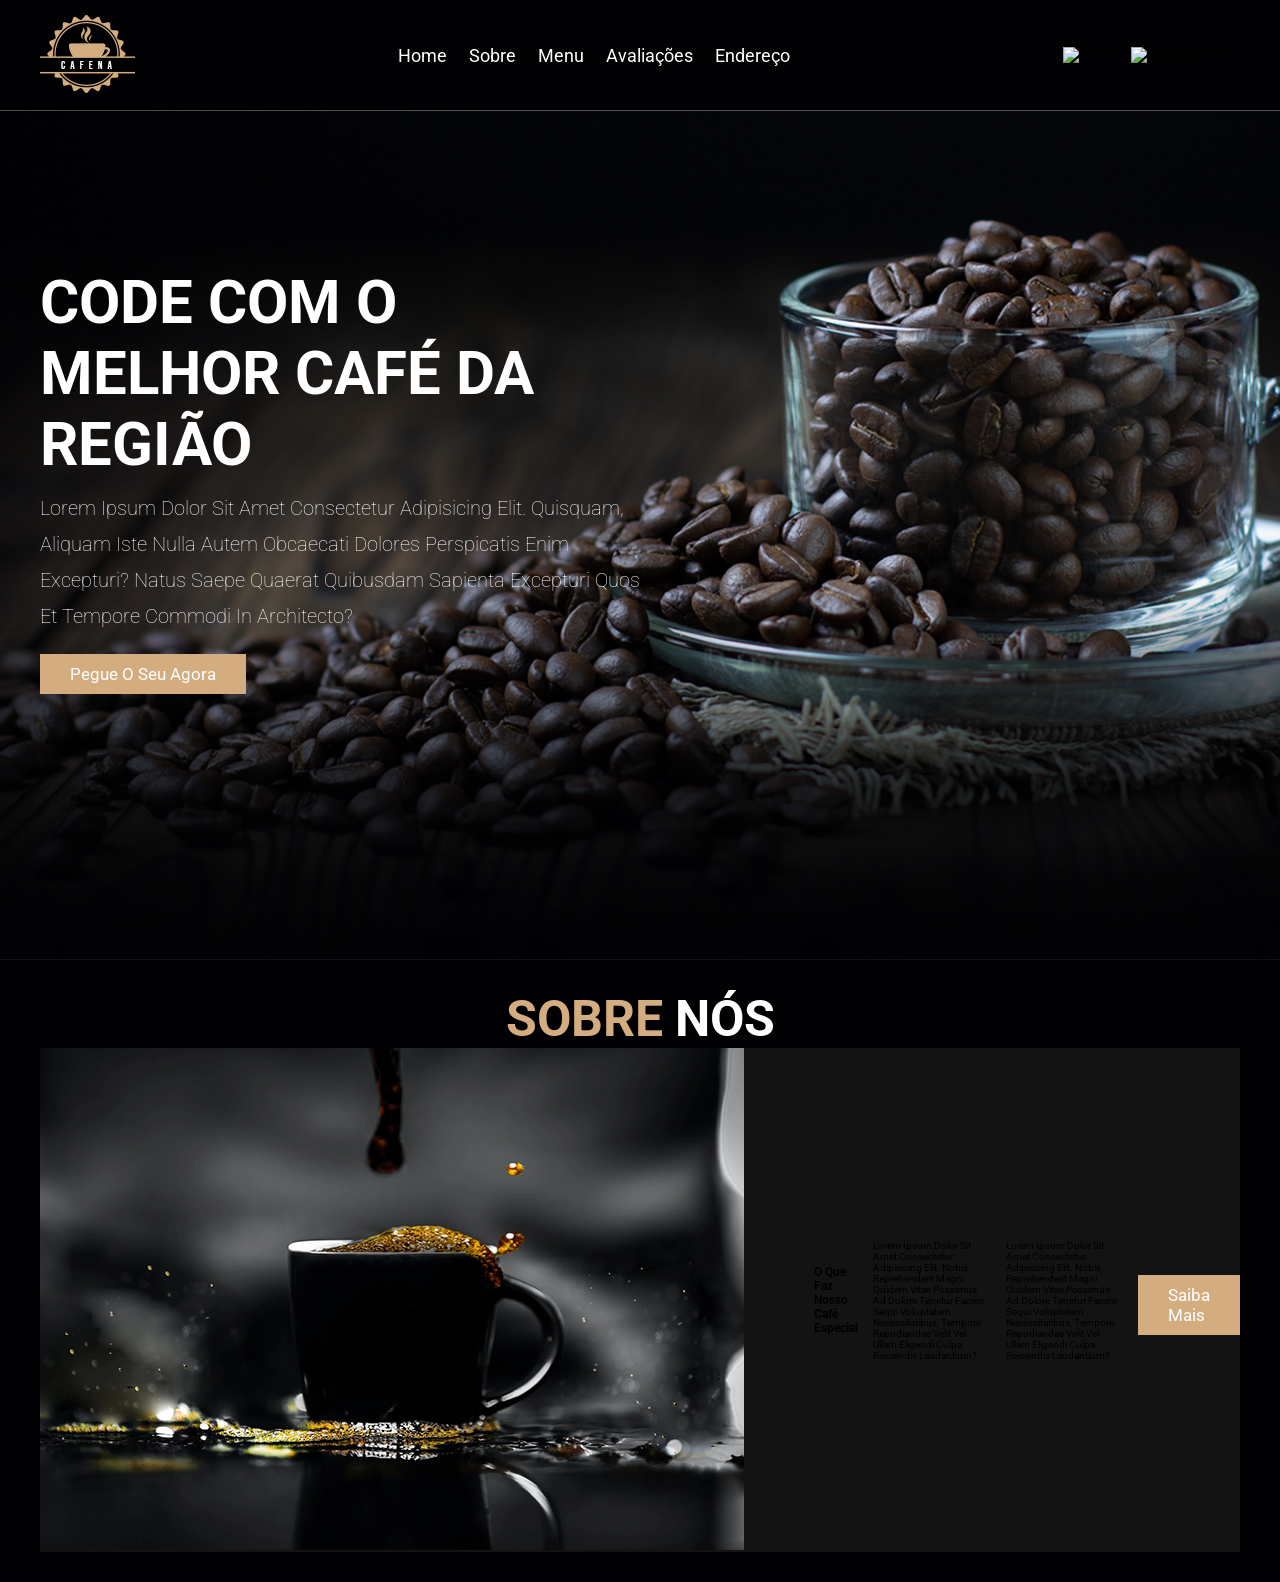
==== index.html @ 6c594089 "Primeiro Commit" ====
<!DOCTYPE html>
<html lang="pt-br">

<head>
    <meta charset="UTF-8">
    <meta name="viewport" content="width=device-width, initial-scale=1.0">
    <link rel="stylesheet" href="style.css">
    <link rel="preconnect" href="https://fonts.googleapis.com">
<link rel="preconnect" href="https://fonts.gstatic.com" crossorigin>
<link href="https://fonts.googleapis.com/css2?family=Roboto:ital,wght@0,100..900;1,100..900&display=swap" rel="stylesheet">
    <title>Software Coffee</title>
</head>

<body>
    <header class="header">
        <section class="container"> <!-- Melhor usar uma classe específica -->
            <a href="#" class="logo">
                <img src="./img/logo.png" alt="logo">
            </a>

            <nav class="navbar">
                <a href="#home">Home</a>
                <a href="#about">Sobre</a>
                <a href="#menu">Menu</a>
                <a href="#review">Avaliações</a>
                <a href="#address">Endereço</a>
            </nav>

            <div class="icons">
               <img width="30" height="30" src=https://img.icons8.com/ios-filled/50/ffffff/search--v1.png alt="search">
<img width="30" height="30" src="https://img.icons8.com/ios-glyphs/30/ffffff/shopping-cart--v1.png" alt="shopping-cart--v1"/>
            </div>
        </section>
    </header>
    <div class="home-container">
        <section id="#home">
            <div class="content">
                <h3>CODE COM O MELHOR CAFÉ DA REGIÃO</h3>
        
                <p>lorem ipsum dolor sit amet consectetur adipisicing elit. Quisquam, Aliquam Iste Nulla Autem Obcaecati Dolores
                    Perspicatis Enim Excepturi? Natus Saepe Quaerat Quibusdam Sapienta Excepturi Quos Et Tempore Commodi in
                    Architecto?</p>
                    <a href="#" class="btn">Pegue o seu Agora</a>

                    </a>
            </div>
        
        </section>

    </div>
    <section class="about" id="about">
        <h2 class="title">Sobre <span> Nós</span></h2>
        <div class="row">
            <div class="container-image">
                <img src="./img/about-img.jpg" alt="sobre-nos">
            </div>
            <div class="content"></div>
            <h3>O Que Faz Nosso Café Especial</h3>
            <p>Lorem ipsum dolor sit amet consectetur adipisicing elit. Nobis reprehenderit magni quidem vitae possimus ad dolore tenetur facere sequi voluptatem necessitatibus, tempore repudiandae velit vel ullam eligendi culpa reiciendis laudantium?</p>
            <p>Lorem ipsum dolor sit amet consectetur adipisicing elit. Nobis reprehenderit magni quidem vitae possimus ad dolore tenetur facere sequi voluptatem necessitatibus, tempore repudiandae velit vel ullam eligendi culpa reiciendis laudantium?</p>
            <a href="#" class="btn">Saiba Mais</a>
        </div>


    </section>
</body>

</html>
---- style.css ----
:root{
    --main-color: #d3ad7f;
    --black: #131313;
    --bg: #010103;
    --border: 0.1rem solid rgba(255, 255, 255, 0.3);
    font-size: 10px;
}

*{
    margin: 0;
    padding: 0;
    outline: none;
    border: none;
    text-decoration: none;
    text-transform: capitalize;
    transition: 0.2s linear;
    font-family: "Roboto", sans-serif;

}



body{
    background-color: var(--bg);
}

section {
    padding: 3rem 2rem;
    margin: 0 auto;
    max-width: 1200px;
}

.header{
    position: fixed;
    top: 0;
    left: 0;
    right: 0;
    z-index: 99;
    border-bottom: var(--border); 
    background-color: var(--bg); 
}

.header section{
    display: flex;
    align-items: center;
    justify-content: space-between;
    padding-top: 1.5rem;
    padding-bottom: 1.5rem;
    ;
}

.navbar a{
margin: 0 1rem;
font-size: 1.8rem;
color: #fff;


}

.navbar a:hover{
    color: var(--main-color);
    border-bottom: 0.1rem solid var(--main-color);
    padding-bottom: 0.5rem;
    font-size: 2rem;
}

.icons img{
    margin: 1rem;
    cursor: pointer;
    
}

.icons img:hover{
    width: 40px;
    height: 40px;


}

.btn{
    background: var(--main-color);
    color: #fff;
    padding: 1rem 3rem;
    font-size: 1.7rem;
    cursor: pointer;
    margin-top: 1rem;
    display: inline-block;


}

.home-container{
    background: url("./img/home-img.jpg");
    background-position: center;
    background-size: cover;
}

.home-container section{
    display: flex;
    align-items: center;
     min-height: 100vh;
    

}

.content{
    max-width: 60rem;
}

.content h3{
    color: #fff;
    font-size: 6rem;
    
}

.content p{
    color: #fff;
    font-size: 2rem;
    font-weight: 100;
    line-height: 1.8;
    padding: 1rem 0;

}

.title{
    font-size: 5rem;
    color: var(--main-color);
    text-align: center;
    text-transform: uppercase;
}

.title span{
    color:#fff;
    text-transform: uppercase;

}


.about .row{
    display:flex;
    align-items:center;
    background-color: var(--black);
    gap: 1.5rem;
}

.about .row .content{
    padding: 2rem;

}

.about .row .content h3{
    font-size: 3rem;
    color: #fff;

}

.about .row .content p{
    font-size: 1.6rem;
     color: #fff;
     padding: 1rem 0,
     line-height 1.8;


}
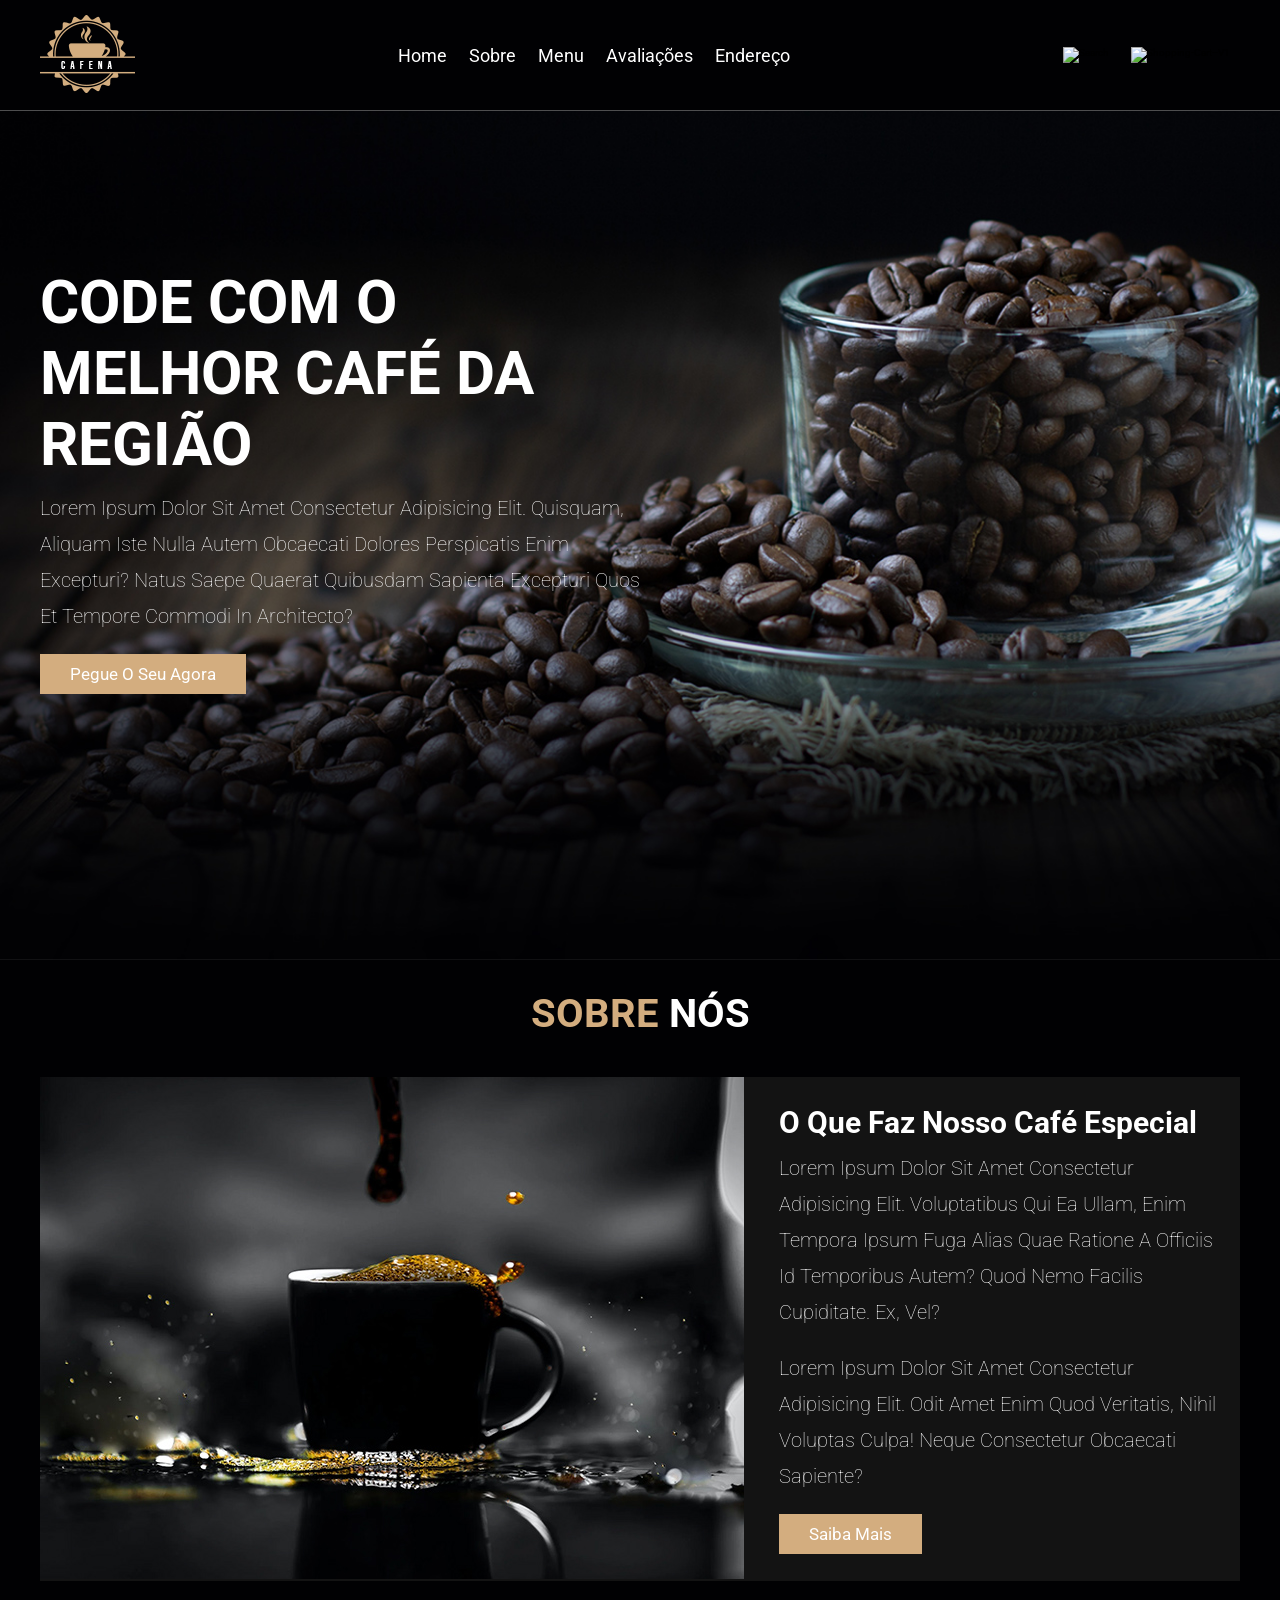
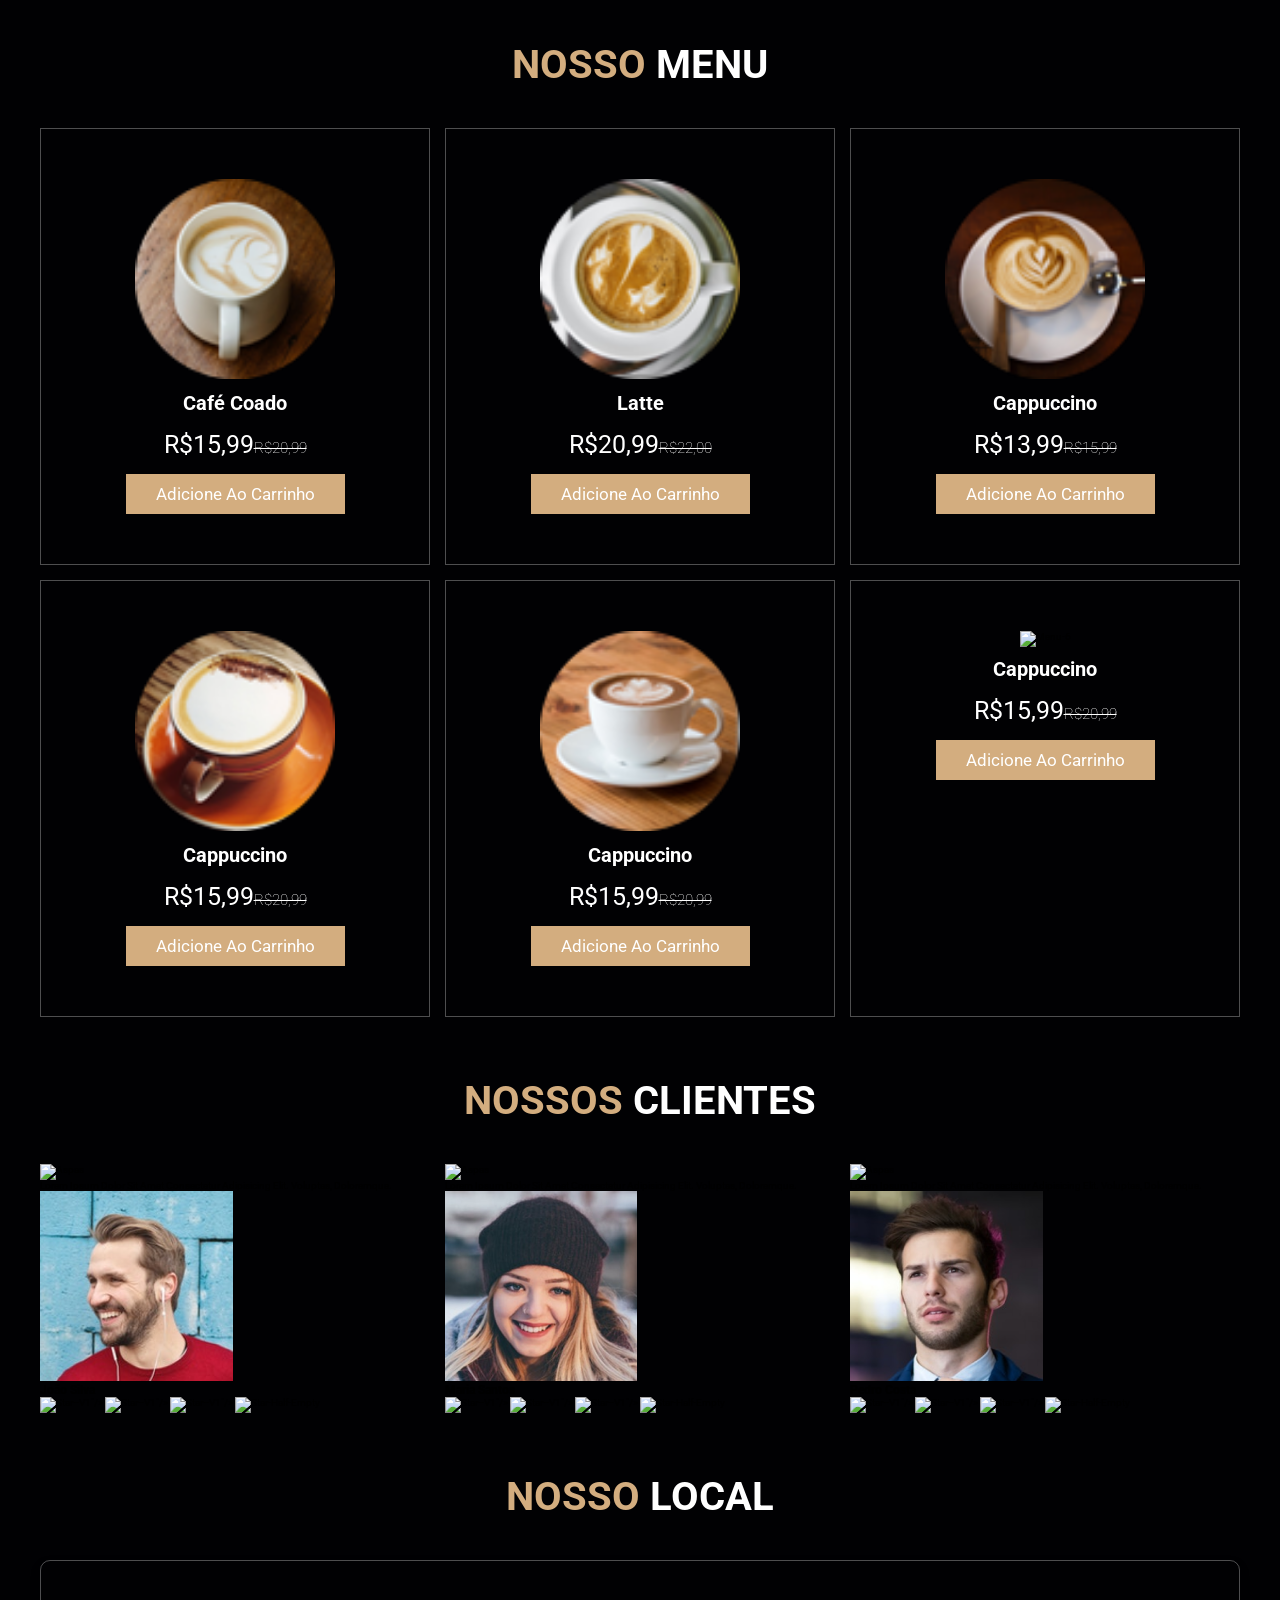
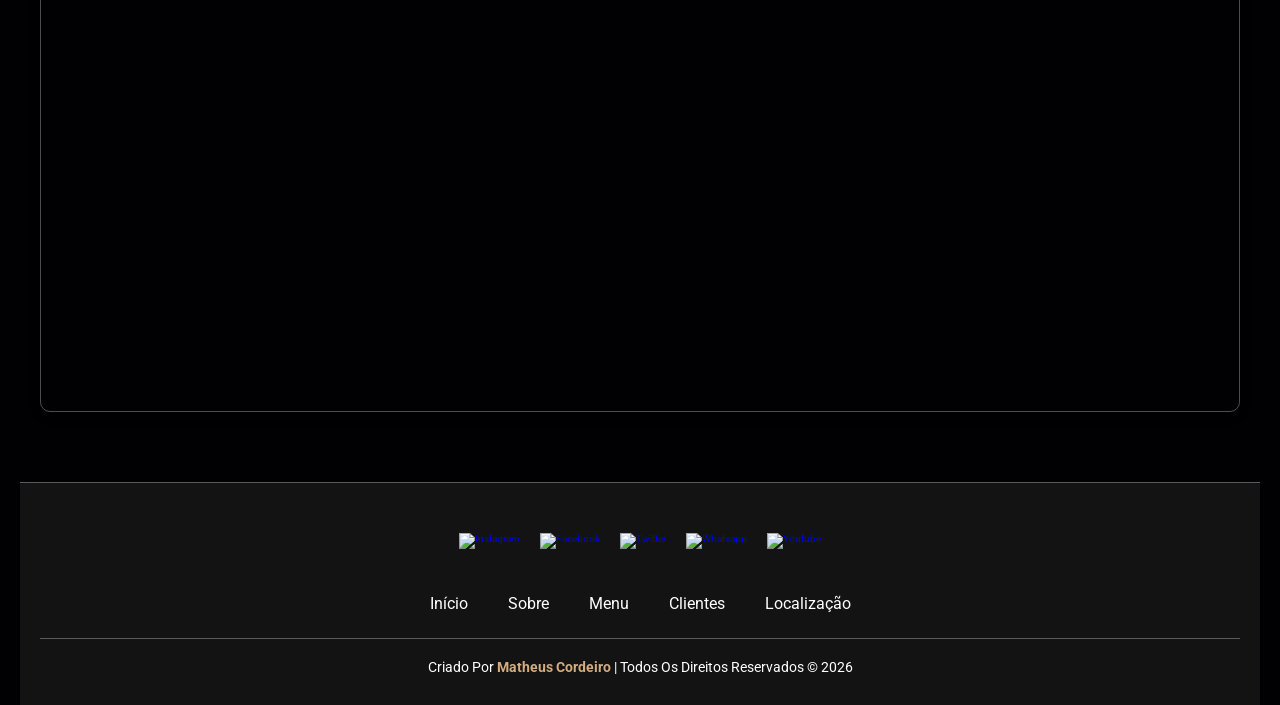
==== commit 80a59e57: "Add files via upload" ====
--- a/index.html
+++ b/index.html
@@ -1,68 +1,212 @@
-<!DOCTYPE html>
-<html lang="pt-br">
-
-<head>
-    <meta charset="UTF-8">
-    <meta name="viewport" content="width=device-width, initial-scale=1.0">
-    <link rel="stylesheet" href="style.css">
-    <link rel="preconnect" href="https://fonts.googleapis.com">
-<link rel="preconnect" href="https://fonts.gstatic.com" crossorigin>
-<link href="https://fonts.googleapis.com/css2?family=Roboto:ital,wght@0,100..900;1,100..900&display=swap" rel="stylesheet">
-    <title>Software Coffee</title>
-</head>
-
-<body>
-    <header class="header">
-        <section class="container"> <!-- Melhor usar uma classe específica -->
-            <a href="#" class="logo">
-                <img src="./img/logo.png" alt="logo">
-            </a>
-
-            <nav class="navbar">
-                <a href="#home">Home</a>
-                <a href="#about">Sobre</a>
-                <a href="#menu">Menu</a>
-                <a href="#review">Avaliações</a>
-                <a href="#address">Endereço</a>
-            </nav>
-
-            <div class="icons">
-               <img width="30" height="30" src=https://img.icons8.com/ios-filled/50/ffffff/search--v1.png alt="search">
-<img width="30" height="30" src="https://img.icons8.com/ios-glyphs/30/ffffff/shopping-cart--v1.png" alt="shopping-cart--v1"/>
-            </div>
-        </section>
-    </header>
-    <div class="home-container">
-        <section id="#home">
-            <div class="content">
-                <h3>CODE COM O MELHOR CAFÉ DA REGIÃO</h3>
-        
-                <p>lorem ipsum dolor sit amet consectetur adipisicing elit. Quisquam, Aliquam Iste Nulla Autem Obcaecati Dolores
-                    Perspicatis Enim Excepturi? Natus Saepe Quaerat Quibusdam Sapienta Excepturi Quos Et Tempore Commodi in
-                    Architecto?</p>
-                    <a href="#" class="btn">Pegue o seu Agora</a>
-
-                    </a>
-            </div>
-        
-        </section>
-
-    </div>
-    <section class="about" id="about">
-        <h2 class="title">Sobre <span> Nós</span></h2>
-        <div class="row">
-            <div class="container-image">
-                <img src="./img/about-img.jpg" alt="sobre-nos">
-            </div>
-            <div class="content"></div>
-            <h3>O Que Faz Nosso Café Especial</h3>
-            <p>Lorem ipsum dolor sit amet consectetur adipisicing elit. Nobis reprehenderit magni quidem vitae possimus ad dolore tenetur facere sequi voluptatem necessitatibus, tempore repudiandae velit vel ullam eligendi culpa reiciendis laudantium?</p>
-            <p>Lorem ipsum dolor sit amet consectetur adipisicing elit. Nobis reprehenderit magni quidem vitae possimus ad dolore tenetur facere sequi voluptatem necessitatibus, tempore repudiandae velit vel ullam eligendi culpa reiciendis laudantium?</p>
-            <a href="#" class="btn">Saiba Mais</a>
-        </div>
-
-
-    </section>
-</body>
-
-</html>+<!DOCTYPE html>
+<html lang="pt-br">
+
+<head>
+    <meta charset="UTF-8">
+    <meta name="viewport" content="width=device-width, initial-scale=1.0">
+    <link rel="stylesheet" href="style.css">
+    <link rel="preconnect" href="https://fonts.googleapis.com">
+<link rel="preconnect" href="https://fonts.gstatic.com" crossorigin>
+<link href="https://fonts.googleapis.com/css2?family=Roboto:ital,wght@0,100..900;1,100..900&display=swap" rel="stylesheet">
+    <title>Software Coffee</title>
+</head>
+
+<body>
+    <header class="header">
+        <section class="container"> <!-- Melhor usar uma classe específica -->
+            <a href="#" class="logo">
+                <img src="./img/logo.png" alt="logo">
+            </a>
+
+            <nav class="navbar">
+                <a href="#home">Home</a>
+                <a href="#about">Sobre</a>
+                <a href="#menu">Menu</a>
+                <a href="#review">Avaliações</a>
+                <a href="#address">Endereço</a>
+            </nav>
+
+            <div class="icons">
+               <img width="30" height="30" src=https://img.icons8.com/ios-filled/50/ffffff/search--v1.png alt="search">
+<img width="30" height="30" src="https://img.icons8.com/ios-glyphs/30/ffffff/shopping-cart--v1.png" alt="shopping-cart--v1"/>
+            </div>
+        </section>
+    </header>
+    <div class="home-container">
+        <section id="#home">
+            <div class="content">
+                <h3>CODE COM O MELHOR CAFÉ DA REGIÃO</h3>
+        
+                <p>lorem ipsum dolor sit amet consectetur adipisicing elit. Quisquam, Aliquam Iste Nulla Autem Obcaecati Dolores
+                    Perspicatis Enim Excepturi? Natus Saepe Quaerat Quibusdam Sapienta Excepturi Quos Et Tempore Commodi in
+                    Architecto?</p>
+                    <a href="#" class="btn">Pegue o seu Agora</a>
+
+                    </a>
+            </div>
+        
+        </section>
+
+    </div>
+    <section class="about" id="about">
+    <h2 class="title">Sobre <span>Nós</span></h2>
+    <div class="row">
+        <div class="container-image">
+            <img src="./img/about-img.jpg" alt="sobre-nos">
+        </div>
+        <div class="content">
+            <h3>O Que Faz Nosso Café Especial</h3>
+            <p>Lorem Ipsum Dolor Sit Amet Consectetur Adipisicing Elit. Voluptatibus Qui Ea Ullam, Enim Tempora Ipsum Fuga Alias Quae Ratione A Officiis Id Temporibus Autem? Quod Nemo Facilis Cupiditate. Ex, Vel?</p>
+            <p>Lorem Ipsum Dolor Sit Amet Consectetur Adipisicing Elit. Odit Amet Enim Quod Veritatis, Nihil Voluptas Culpa! Neque Consectetur Obcaecati Sapiente?</p>
+            <a href="#" class="btn">Saiba Mais</a>
+        </div>
+    </div>
+</section>
+
+<section class="menu" id="menu">
+    <h2 class="title">Nosso <span>Menu</span></h2>
+    <div class="box-container">
+        <div class="box">
+            <img src="./img/menu-1.png" alt="menu-1">
+            <h3>Café coado</h3>
+            <div class= "price">R$15,99<span>R$20,99</span></div>
+            <a href="#" class="btn">Adicione ao Carrinho</a>
+        </div>
+
+        <div class="box">
+            <img src="./img/menu-2.png" alt="menu-2">
+            <h3>Latte</h3>
+            <div class= "price">R$20,99<span>R$22,00</span></div>
+            <a href="#" class="btn">Adicione ao Carrinho</a>
+        </div>
+
+        <div class="box">
+            <img src="./img/menu-3.png" alt="menu-3">
+            <h3>Cappuccino</h3>
+            <div class= "price">R$13,99<span>R$15,99</span></div>
+            <a href="#" class="btn">Adicione ao Carrinho</a>
+        </div>
+
+
+        <div class="box">
+            <img src="/img/menu-4.png" alt="menu-4">
+            <h3>Cappuccino</h3>
+            <div class= "price">R$15,99<span>R$20,99</span></div>
+            <a href="#" class="btn">Adicione ao Carrinho</a>
+        </div>
+
+        <div class="box">
+            <img src="./img/menu-5.png" alt="menu-5">
+            <h3>Cappuccino</h3>
+            <div class= "price">R$15,99<span>R$20,99</span></div>
+            <a href="#" class="btn">Adicione ao Carrinho</a>
+        </div>
+
+        <div class="box">
+            <img src="./img/menu-6.png" alt="menu-6">
+            <h3>Cappuccino</h3>
+            <div class= "price">R$15,99<span>R$20,99</span></div>
+            <a href="#" class="btn">Adicione ao Carrinho</a>
+        </div>
+        
+    </div>
+</section>
+
+<section class="clientes">
+    <h2 class="title">NOSSOS <span>CLIENTES</span></h2>
+    
+    <div class="box-container">
+        <div class="box">
+            <img src="./img/quote-img.png" alt="aspas" class="quote">
+            <p>Lorem ipsum dolor sit amet consectetur adipisicing elit. Voluptas, doloremque.</p>
+            <img src="./img/pic-1.png" alt="cliente" class="cliente-img">
+            <h3>João Silva</h3>
+            <div class="stars">
+ <img width="30" height="30" src="https://img.icons8.com/ios-filled/30/ffffff/star--v1.png" alt="star--v1" />"/>
+            <img width="30" height="30" src="https://img.icons8.com/ios-filled/30/ffffff/star--v1.png" alt="star--v1" />"/>
+            <img width="30" height="30" src="https://img.icons8.com/ios-filled/30/ffffff/star--v1.png" alt="star--v1" />"/>
+            <img width="30" height="30" src="https://img.icons8.com/ios-glyphs/30/ffffff/star-half-empty.png"
+                alt="star-half-empty" />
+    
+        </div>
+    </div>
+
+        <div class="box">
+            <img src="./img/quote-img.png" alt="aspas" class="quote">
+            <p>Lorem ipsum dolor sit amet consectetur adipisicing elit. Voluptas, doloremque.</p>
+            <img src="./img/pic-2.png" alt="cliente" class="cliente-img">
+            <h3>Maria Santos</h3>
+            <div class="stars">
+ <img width="30" height="30" src="https://img.icons8.com/ios-filled/30/ffffff/star--v1.png" alt="star--v1" />"/>
+            <img width="30" height="30" src="https://img.icons8.com/ios-filled/30/ffffff/star--v1.png" alt="star--v1" />"/>
+            <img width="30" height="30" src="https://img.icons8.com/ios-filled/30/ffffff/star--v1.png" alt="star--v1" />"/>
+            <img width="30" height="30" src="https://img.icons8.com/ios-glyphs/30/ffffff/star-half-empty.png"
+                alt="star-half-empty" />
+    
+        </div>
+    </div>
+
+        <div class="box">
+            <img src="./img/quote-img.png" alt="aspas" class="quote">
+            <p>Lorem ipsum dolor sit amet consectetur adipisicing elit. Voluptas, doloremque.</p>
+            <img src="./img/pic-3.png" alt="cliente" class="cliente-img">
+            <h3>Pedro Costa</h3>
+            <div class="stars">
+ <img width="30" height="30" src="https://img.icons8.com/ios-filled/30/ffffff/star--v1.png" alt="star--v1" />"/>
+            <img width="30" height="30" src="https://img.icons8.com/ios-filled/30/ffffff/star--v1.png" alt="star--v1" />"/>
+            <img width="30" height="30" src="https://img.icons8.com/ios-filled/30/ffffff/star--v1.png" alt="star--v1" />"/>
+            <img width="30" height="30" src="https://img.icons8.com/ios-glyphs/30/ffffff/star-half-empty.png"
+                alt="star-half-empty" />
+    
+        </div>
+    </div>
+    </div>
+</section>
+<!-- SEÇÃO DO MAPA -->
+<section class="mapa">
+    <h2 class="title">NOSSO <span>LOCAL</span></h2>
+    <div class="mapa-container">
+        <iframe 
+            src="https://www.google.com/maps/embed?pb=!1m18!1m12!1m3!1d3657.197561103456!2d-46.6541064!3d-23.5613988!2m3!1f0!2f0!3f0!3m2!1i1024!2i768!4f13.1!3m3!1m2!1s0x94ce59c8da0aa315%3A0xd59f9431f2c9776a!2sAv.%20Paulista%2C%20S%C3%A3o%20Paulo%20-%20SP!5e0!3m2!1spt-BR!2sbr!4v1700000000000!5m2!1spt-BR!2sbr" 
+            width="100%" 
+            height="450" 
+            style="border:0;" 
+            allowfullscreen="" 
+            loading="lazy" 
+            referrerpolicy="no-referrer-when-downgrade">
+        </iframe>
+    </div>
+</section>
+
+<!-- SEÇÃO DO FOOTER / REDES SOCIAIS -->
+<section class="footer">
+    <div class="share">
+        <a href="#" target="_blank">
+            <img width="40" height="40" src="https://img.icons8.com/ios-glyphs/30/ffffff/instagram-new.png" alt="instagram"/>
+        </a>
+        <a href="#" target="_blank">
+            <img width="40" height="40" src="https://img.icons8.com/ios-filled/50/ffffff/facebook-new.png" alt="facebook"/>
+        </a>
+        <a href="#" target="_blank">
+            <img width="40" height="40" src="https://img.icons8.com/ios-filled/50/ffffff/twitterx--v1.png" alt="twitter"/>
+        </a>
+        <a href="#" target="_blank">
+            <img width="40" height="40" src="https://img.icons8.com/ios-glyphs/30/ffffff/whatsapp--v1.png" alt="whatsapp"/>
+        </a>
+        <a href="#" target="_blank">
+            <img width="40" height="40" src="https://img.icons8.com/ios-glyphs/30/ffffff/youtube-play.png" alt="youtube"/>
+        </a>
+    </div>
+    
+    <div class="links">
+        <a href="#home">Início</a>
+        <a href="#about">Sobre</a>
+        <a href="#menu">Menu</a>
+        <a href="#clientes">Clientes</a>
+        <a href="#mapa">Localização</a>
+    </div>
+    
+    <div class="credits">
+        Criado por <span>Matheus Cordeiro</span> | Todos os direitos reservados &copy; 2026
+    </div>
+</section>
--- a/style.css
+++ b/style.css
@@ -1,164 +1,349 @@
-:root{
-    --main-color: #d3ad7f;
-    --black: #131313;
-    --bg: #010103;
-    --border: 0.1rem solid rgba(255, 255, 255, 0.3);
-    font-size: 10px;
-}
-
-*{
-    margin: 0;
-    padding: 0;
-    outline: none;
-    border: none;
-    text-decoration: none;
-    text-transform: capitalize;
-    transition: 0.2s linear;
-    font-family: "Roboto", sans-serif;
-
-}
-
-
-
-body{
-    background-color: var(--bg);
-}
-
-section {
-    padding: 3rem 2rem;
-    margin: 0 auto;
-    max-width: 1200px;
-}
-
-.header{
-    position: fixed;
-    top: 0;
-    left: 0;
-    right: 0;
-    z-index: 99;
-    border-bottom: var(--border); 
-    background-color: var(--bg); 
-}
-
-.header section{
-    display: flex;
-    align-items: center;
-    justify-content: space-between;
-    padding-top: 1.5rem;
-    padding-bottom: 1.5rem;
-    ;
-}
-
-.navbar a{
-margin: 0 1rem;
-font-size: 1.8rem;
-color: #fff;
-
-
-}
-
-.navbar a:hover{
-    color: var(--main-color);
-    border-bottom: 0.1rem solid var(--main-color);
-    padding-bottom: 0.5rem;
-    font-size: 2rem;
-}
-
-.icons img{
-    margin: 1rem;
-    cursor: pointer;
-    
-}
-
-.icons img:hover{
-    width: 40px;
-    height: 40px;
-
-
-}
-
-.btn{
-    background: var(--main-color);
-    color: #fff;
-    padding: 1rem 3rem;
-    font-size: 1.7rem;
-    cursor: pointer;
-    margin-top: 1rem;
-    display: inline-block;
-
-
-}
-
-.home-container{
-    background: url("./img/home-img.jpg");
-    background-position: center;
-    background-size: cover;
-}
-
-.home-container section{
-    display: flex;
-    align-items: center;
-     min-height: 100vh;
-    
-
-}
-
-.content{
-    max-width: 60rem;
-}
-
-.content h3{
-    color: #fff;
-    font-size: 6rem;
-    
-}
-
-.content p{
-    color: #fff;
-    font-size: 2rem;
-    font-weight: 100;
-    line-height: 1.8;
-    padding: 1rem 0;
-
-}
-
-.title{
-    font-size: 5rem;
-    color: var(--main-color);
-    text-align: center;
-    text-transform: uppercase;
-}
-
-.title span{
-    color:#fff;
-    text-transform: uppercase;
-
-}
-
-
-.about .row{
-    display:flex;
-    align-items:center;
-    background-color: var(--black);
-    gap: 1.5rem;
-}
-
-.about .row .content{
-    padding: 2rem;
-
-}
-
-.about .row .content h3{
-    font-size: 3rem;
-    color: #fff;
-
-}
-
-.about .row .content p{
-    font-size: 1.6rem;
-     color: #fff;
-     padding: 1rem 0,
-     line-height 1.8;
-
-
+:root{
+    --main-color: #d3ad7f;
+    --black: #131313;
+    --bg: #010103;
+    --border: 0.1rem solid rgba(255, 255, 255, 0.3);
+    font-size: 10px;
+}
+
+*{
+    margin: 0;
+    padding: 0;
+    outline: none;
+    border: none;
+    text-decoration: none;
+    text-transform: capitalize;
+    transition: 0.2s linear;
+    font-family: "Roboto", sans-serif;
+
+}
+
+
+
+body{
+    background-color: var(--bg);
+}
+
+section {
+    padding: 3rem 2rem;
+    margin: 0 auto;
+    max-width: 1200px;
+}
+
+.header{
+    position: fixed;
+    top: 0;
+    left: 0;
+    right: 0;
+    z-index: 99;
+    border-bottom: var(--border); 
+    background-color: var(--bg); 
+}
+
+.header section{
+    display: flex;
+    align-items: center;
+    justify-content: space-between;
+    padding-top: 1.5rem;
+    padding-bottom: 1.5rem;
+    ;
+}
+
+.navbar a{
+margin: 0 1rem;
+font-size: 1.8rem;
+color: #fff;
+
+
+}
+
+.navbar a:hover{
+    color: var(--main-color);
+    border-bottom: 0.1rem solid var(--main-color);
+    padding-bottom: 0.5rem;
+    font-size: 2rem;
+}
+
+.icons img{
+    margin: 1rem;
+    cursor: pointer;
+    
+}
+
+.icons img:hover{
+    width: 40px;
+    height: 40px;
+
+
+}
+
+.btn{
+    background: var(--main-color);
+    color: #fff;
+    padding: 1rem 3rem;
+    font-size: 1.7rem;
+    cursor: pointer;
+    margin-top: 1rem;
+    display: inline-block;
+
+
+}
+
+.btn:hover{
+    letter-spacing: 0.1rem
+
+
+}
+
+.home-container{
+    background: url("./img/home-img.jpg");
+    background-position: center;
+    background-size: cover;
+}
+
+.home-container section{
+    display: flex;
+    align-items: center;
+     min-height: 100vh;
+    
+
+}
+
+.content{
+    max-width: 60rem;
+}
+
+.content h3{
+    color: #fff;
+    font-size: 6rem;
+    
+}
+
+.content p{
+    color: #fff;
+    font-size: 2rem;
+    font-weight: 100;
+    line-height: 1.8;
+    padding: 1rem 0;
+
+}
+
+.title{
+    font-size: 4rem;
+    color: var(--main-color);
+    text-align: center;
+    text-transform: uppercase;
+    margin-bottom: 4rem;
+}
+
+.title span{
+    color:#fff;
+    text-transform: uppercase;
+
+}
+
+
+.about .row{
+    display:flex;
+    align-items:center;
+    background-color: var(--black);
+    gap: 1.5rem;
+}
+
+.about .row .content{
+    padding: 2rem;
+
+}
+
+.about .row .content h3{
+    font-size: 3rem;
+    color: #fff;
+
+}
+
+about .row .content p{
+    font-size: 1.6rem;
+    color: #fff;
+    padding: 1rem 0;
+    line-height: 1.8;
+
+
+}
+
+.box-container {
+    display: grid;
+    grid-template-columns: repeat(auto-fit, minmax(30rem, 1fr));
+    gap: 1.5rem;
+}
+
+.menu .box-container .box {
+    text-align: center;
+    border: var(--border);
+    padding: 5rem;
+    cursor: pointer;
+}
+
+.menu .box-container .box:hover {
+    background-color: #fff;
+}
+
+.menu .box-container .box:hover > * {
+    color: var(--black);
+}
+
+.menu .box-container .box img {
+    height: 20rem;
+}
+
+.menu .box-container .box h3 {
+    color: #fff;
+    font-size: 2rem;
+    padding: 1rem 0;
+}
+
+.menu .box-container .price {
+    color: #fff;
+    font-size: 2.5rem;
+    padding: 0.5rem 0;
+}
+
+.menu .box-container .price span {
+    font-size: 1.5rem;
+    text-decoration: line-through;
+    font-weight: lighter;
+}
+
+.footer .share {
+    display: flex;
+    justify-content: center;
+    align-items: center;
+    gap: 2rem;
+    flex-wrap: wrap;
+    padding: 2rem 0;
+}
+
+.footer .share img {
+    width: 45px;
+    height: 45px;
+    transition: all 0.3s ease;
+    cursor: pointer;
+}
+
+.footer .share img:hover {
+    transform: translateY(-5px);
+    filter: brightness(1.2);
+}
+/* ===== SEÇÃO DO MAPA ===== */
+.mapa {
+    padding: 3rem 2rem;
+}
+
+.mapa-container {
+    border-radius: 1rem;
+    overflow: hidden;
+    border: var(--border);
+    box-shadow: 0 0.5rem 1rem rgba(0, 0, 0, 0.3);
+}
+
+.mapa-container iframe {
+    display: block;
+    filter: grayscale(0.3);
+    transition: all 0.3s ease;
+}
+
+.mapa-container iframe:hover {
+    filter: grayscale(0);
+}
+
+/* ===== SEÇÃO DO FOOTER / REDES SOCIAIS ===== */
+.footer {
+    background-color: var(--black);
+    text-align: center;
+    padding: 3rem 2rem;
+    margin-top: 4rem;
+    border-top: var(--border);
+}
+
+/* Redes sociais */
+.footer .share {
+    display: flex;
+    justify-content: center;
+    align-items: center;
+    gap: 2rem;
+    flex-wrap: wrap;
+    margin-bottom: 2rem;
+}
+
+.footer .share a {
+    display: inline-block;
+    transition: all 0.3s ease;
+}
+
+.footer .share img {
+    width: 45px;
+    height: 45px;
+    transition: all 0.3s ease;
+    cursor: pointer;
+}
+
+.footer .share a:hover img {
+    transform: translateY(-5px);
+    filter: brightness(1.2);
+}
+
+/* Links de navegação */
+.footer .links {
+    display: flex;
+    justify-content: center;
+    align-items: center;
+    gap: 2rem;
+    flex-wrap: wrap;
+    margin-bottom: 2rem;
+}
+
+.footer .links a {
+    color: #fff;
+    font-size: 1.6rem;
+    text-decoration: none;
+    transition: all 0.3s ease;
+    padding: 0.5rem 1rem;
+}
+
+.footer .links a:hover {
+    color: var(--main-color);
+    letter-spacing: 0.1rem;
+}
+
+/* Créditos / Copyright */
+.footer .credits {
+    color: #fff;
+    font-size: 1.4rem;
+    padding-top: 2rem;
+    border-top: var(--border);
+    margin-top: 1rem;
+}
+
+.footer .credits span {
+    color: var(--main-color);
+    font-weight: bold;
+}
+
+
+@media (max-width: 768px) {
+    .footer .share {
+        gap: 1rem;
+    }
+    
+    .footer .share img {
+        width: 35px;
+        height: 35px;
+    }
+    
+    .footer .links a {
+        font-size: 1.4rem;
+    }
+    
+    .footer .credits {
+        font-size: 1.2rem;
+    }
 }
